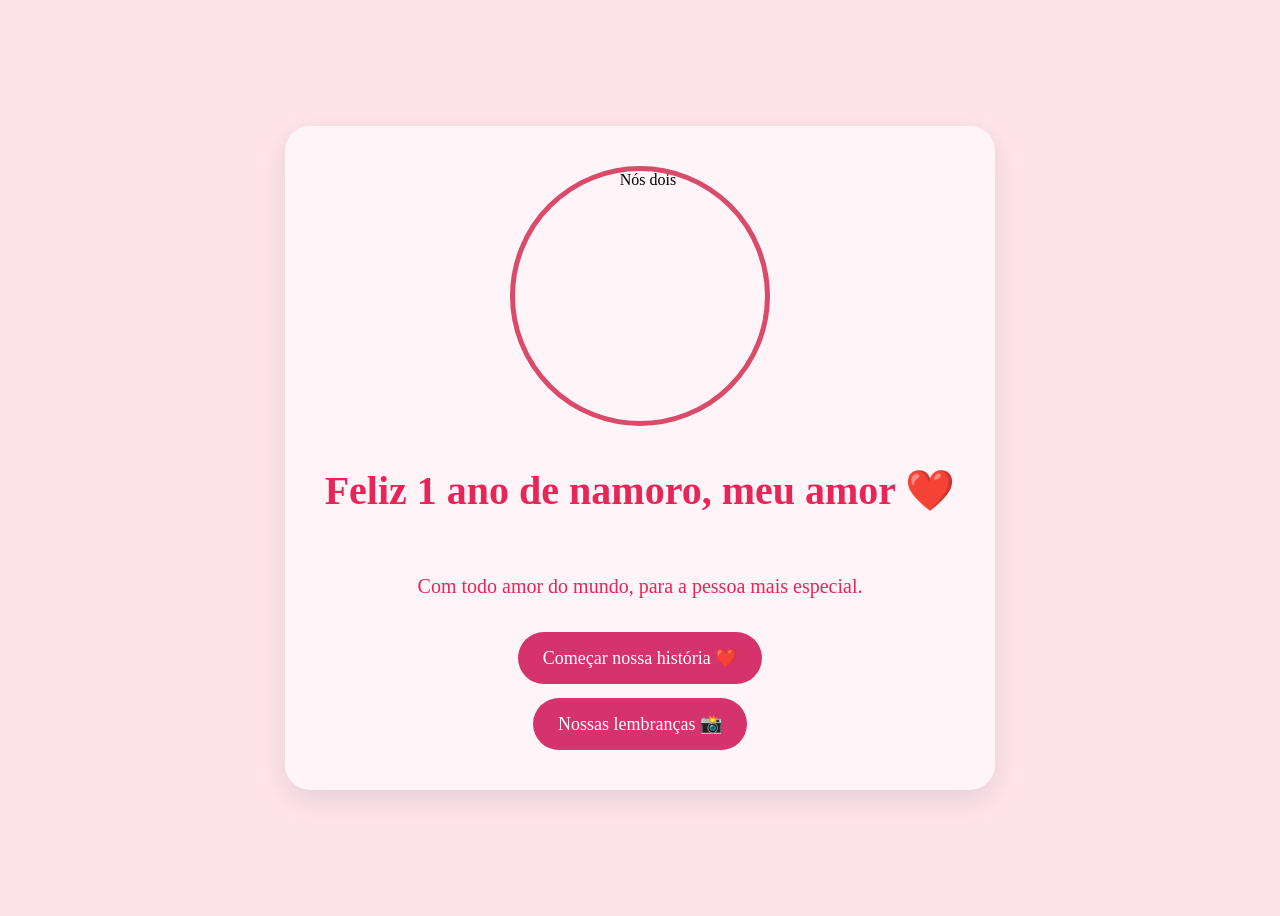
==== index.html @ 97cca9d7 "Add files via upload" ====
<!DOCTYPE html>
<html lang="pt-BR">

<head>
    <meta charset="UTF-8">
    <meta name="viewport" content="width=device-width, initial-scale=1.0">

    <title>Para o meu amor ❤️</title>

    <link rel="stylesheet" href="style.css">
</head>

<body>

     <div class="card">
        
        <img src="img/casal.png" alt="Nós dois">

        <h1>Feliz 1 ano de namoro, meu amor ❤️</h1>

        <p>Com todo amor do mundo, para a pessoa mais especial. </p>

         <a href="history.html" class="botao">Começar nossa história ❤️  </a>
         <a href="fotos.html" class="botao">Nossas lembranças 📸</a>
    </div>
    
</body>


</html>
---- style.css ----
body{
   
    background-color: #ffe4ec;
    text-align:center;
    min-height: 100vh;
    display: flex;
    justify-content: center;
    align-items: center;
    flex-direction: column;
    
}

h1 {
    color: #e72556;
    font-size:  40px;
}

p{
    color: #e72556;
    font-size: 20px;
}

.botao {
    background-color: #d6336c;
    color: rgb(255, 255, 255);
    padding: 15px 25px;
    font-size: 18px;
    border-radius: 50px;
    text-decoration: none;
}

img {
    width: 250px;
    height: 250px;
    object-fit: cover;
    border-radius: 50%;
    border: 5px solid #da4a69 ;
    
}
.card {
    background-color: #fff5f8;
    padding: 40px;
    border-radius: 25px;
    box-shadow: 0 10px 30px rgba(0, 0, 0, 0.1);

    display: flex;
    flex-direction: column;
    align-items: center;
    gap: 14px;
}

.cart img {
    border: 6px solid #522442;
    width: 150px; 
}

.hitoria {
    max-width: 700px;
}

h2 {
    color:#e72556;
    font-size:  20px;
}

h3 {
    color: #e72556;
}

.momento {
    background-color: #fff5f8;
    padding: 50px;
    margin-top: 50px;
    border-radius: 20px;
    max-width: 700px;
    position: relative;
}

.foto-coracao {
    width: 150px;
    height: 150px;
    object-fit: cover;
    object-position: center 20%;
    border: none;

    clip-path: polygon(
        50% 95%,
        10% 55%,
        5% 40%,
        5% 25%,
        10% 15%,
        20% 10%,
        30% 10%,
        40% 15%,
        50% 25%,
        60% 15%,
        70% 10%,
        80% 10%,
        90% 15%,
        95% 25%,
        95% 40%,
        90% 55%
    );
}

.foto-cima {
    position: absolute;
    top: 10px;
    left: 30px;
}

.foto-baixo{

    position: absolute;
    top: 4000px;
    left: 1150px;
}


.foto-lado1{

    position: absolute;
    top: 4000px;
    left: 30px;
}


.foto-lado2{

    position: absolute;
    top: 10px;
    left: 1150px;
}

h4 {
    color:#e72556;
    font-size: 34px;
}
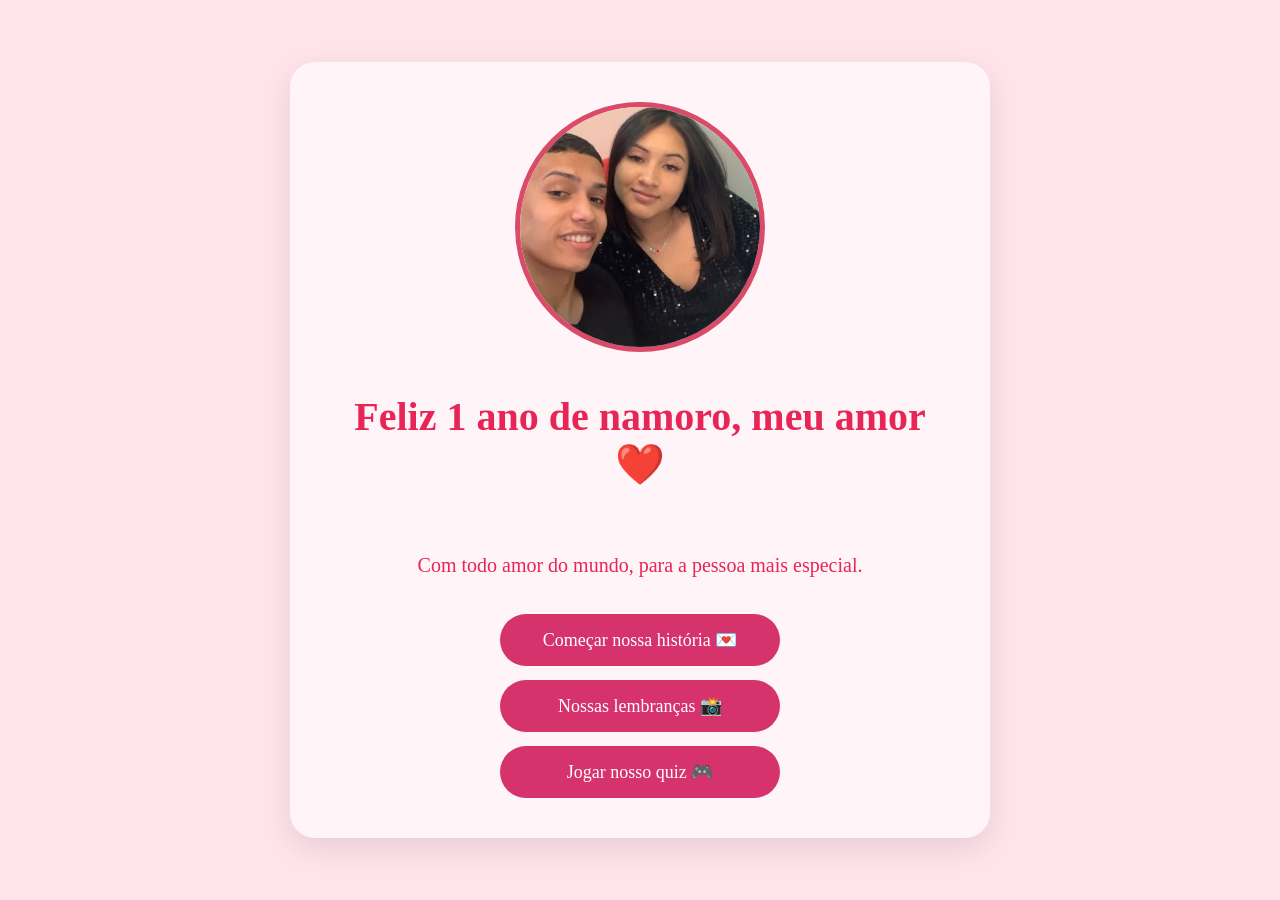
==== commit 39c15d5b: "Add files via upload" ====
--- a/index.html
+++ b/index.html
@@ -20,8 +20,9 @@
 
         <p>Com todo amor do mundo, para a pessoa mais especial. </p>
 
-         <a href="history.html" class="botao">Começar nossa história ❤️  </a>
+         <a href="history.html" class="botao">Começar nossa história 💌 </a>
          <a href="fotos.html" class="botao">Nossas lembranças 📸</a>
+         <a href="quiz.html" class="botao"> Jogar nosso quiz 🎮 </a>
     </div>
     
 </body>
--- a/style.css
+++ b/style.css
@@ -1,45 +1,75 @@
-body{
-   
+/* =========================================
+   BASE (pensado primeiro para celular)
+========================================= */
+
+* {
+    box-sizing: border-box;
+}
+
+body {
+    margin: 0;
+    padding: 16px;
     background-color: #ffe4ec;
-    text-align:center;
+    text-align: center;
     min-height: 100vh;
     display: flex;
+    flex-direction: column;
     justify-content: center;
     align-items: center;
-    flex-direction: column;
-    
+    overflow-x: hidden;
 }
 
 h1 {
     color: #e72556;
-    font-size:  40px;
-}
-
-p{
+    font-size: 28px;
+    line-height: 1.2;
+    overflow-wrap: break-word;
+}
+
+h2 {
     color: #e72556;
     font-size: 20px;
 }
 
-.botao {
-    background-color: #d6336c;
-    color: rgb(255, 255, 255);
-    padding: 15px 25px;
-    font-size: 18px;
-    border-radius: 50px;
-    text-decoration: none;
-}
+h3 {
+    color: #e72556;
+}
+
+h4 {
+    color: #e72556;
+    font-size: 26px;
+}
+
+p {
+    color: #e72556;
+    font-size: 17px;
+    line-height: 1.5;
+    overflow-wrap: break-word;
+}
+
+/* =========================================
+   IMAGENS
+========================================= */
 
 img {
     width: 250px;
+    max-width: 100%;
     height: 250px;
     object-fit: cover;
     border-radius: 50%;
-    border: 5px solid #da4a69 ;
-    
-}
+    border: 5px solid #da4a69;
+}
+
+/* =========================================
+   CARD PRINCIPAL (botões empilhados)
+========================================= */
+
 .card {
+    width: 100%;
+    max-width: 700px;
+    margin: 14px auto;
+    padding: 24px 18px;
     background-color: #fff5f8;
-    padding: 40px;
     border-radius: 25px;
     box-shadow: 0 10px 30px rgba(0, 0, 0, 0.1);
 
@@ -49,40 +79,79 @@
     gap: 14px;
 }
 
-.cart img {
-    border: 6px solid #522442;
-    width: 150px; 
-}
-
+/* se os botões estiverem dentro de uma div com esta classe */
+.botoes {
+    display: flex;
+    flex-direction: column;
+    align-items: center;
+    gap: 14px;
+    width: 100%;
+}
+
+.botao {
+    display: block;
+    width: 80%;
+    max-width: 280px;
+    padding: 15px 25px;
+    background-color: #d6336c;
+    color: #ffffff;
+    font-size: 18px;
+    text-align: center;
+    text-decoration: none;
+    border-radius: 50px;
+}
+
+/* =========================================
+   PÁGINA DA HISTÓRIA
+========================================= */
+
+.historia,
 .hitoria {
+    width: 100%;
     max-width: 700px;
 }
 
-h2 {
-    color:#e72556;
-    font-size:  20px;
-}
-
-h3 {
-    color: #e72556;
-}
-
 .momento {
+    position: relative;
+    width: 100%;
+    max-width: 700px;
+    margin: 20px auto;
+    padding: 22px 14px;
     background-color: #fff5f8;
-    padding: 50px;
-    margin-top: 50px;
     border-radius: 20px;
-    max-width: 700px;
+}
+
+/* títulos ficam na frente das fotos */
+.momento h1,
+.momento h2,
+.momento h4 {
     position: relative;
-}
+    z-index: 2;
+}
+
+/* reserva espaço só nos cards que têm foto de coração */
+.momento:has(.foto-cima),
+.momento:has(.foto-lado2) {
+    padding-top: 105px;
+}
+
+.momento:has(.foto-baixo),
+.momento:has(.foto-lado1) {
+    padding-bottom: 105px;
+}
+
+/* =========================================
+   FOTOS EM FORMATO DE CORAÇÃO
+========================================= */
 
 .foto-coracao {
-    width: 150px;
-    height: 150px;
+    position: absolute;
+    width: 85px;
+    height: 85px;
     object-fit: cover;
-    object-position: center 20%;
     border: none;
-
+    border-radius: 0;
+    box-shadow: none;
     clip-path: polygon(
         50% 95%,
         10% 55%,
@@ -103,36 +172,90 @@
     );
 }
 
+/* cantos do card */
 .foto-cima {
-    position: absolute;
-    top: 10px;
-    left: 30px;
-}
-
-.foto-baixo{
-
-    position: absolute;
-    top: 4000px;
-    left: 1150px;
-}
-
-
-.foto-lado1{
-
-    position: absolute;
-    top: 4000px;
-    left: 30px;
-}
-
-
-.foto-lado2{
-
-    position: absolute;
-    top: 10px;
-    left: 1150px;
-}
-
-h4 {
-    color:#e72556;
-    font-size: 34px;
+    top: 8px;
+    left: 8px;
+}
+
+.foto-lado2 {
+    top: 8px;
+    right: 8px;
+}
+
+.foto-baixo {
+    bottom: 8px;
+    left: 8px;
+}
+
+.foto-lado1 {
+    bottom: 8px;
+    right: 8px;
+}
+
+/* =========================================
+   TELAS MAIORES (PC / TABLET)
+========================================= */
+
+@media (min-width: 601px) {
+
+    body {
+        padding: 30px;
+    }
+
+    h1 {
+        font-size: 40px;
+    }
+
+    h4 {
+        font-size: 34px;
+    }
+
+    p {
+        font-size: 20px;
+    }
+
+    .card {
+        padding: 40px;
+    }
+
+    .momento {
+        padding: 40px;
+        margin: 30px auto;
+    }
+
+    .momento:has(.foto-cima),
+    .momento:has(.foto-lado2) {
+        padding-top: 150px;
+    }
+
+    .momento:has(.foto-baixo),
+    .momento:has(.foto-lado1) {
+        padding-bottom: 150px;
+    }
+
+    .foto-coracao {
+        width: 130px;
+        height: 130px;
+    }
+
+    .foto-cima {
+        top: 10px;
+        left: 30px;
+    }
+
+    .foto-lado2 {
+        top: 10px;
+        right: 30px;
+    }
+
+    .foto-baixo {
+        bottom: 10px;
+        left: 30px;
+    }
+
+    .foto-lado1 {
+        bottom: 10px;
+        right: 30px;
+    }
 }
